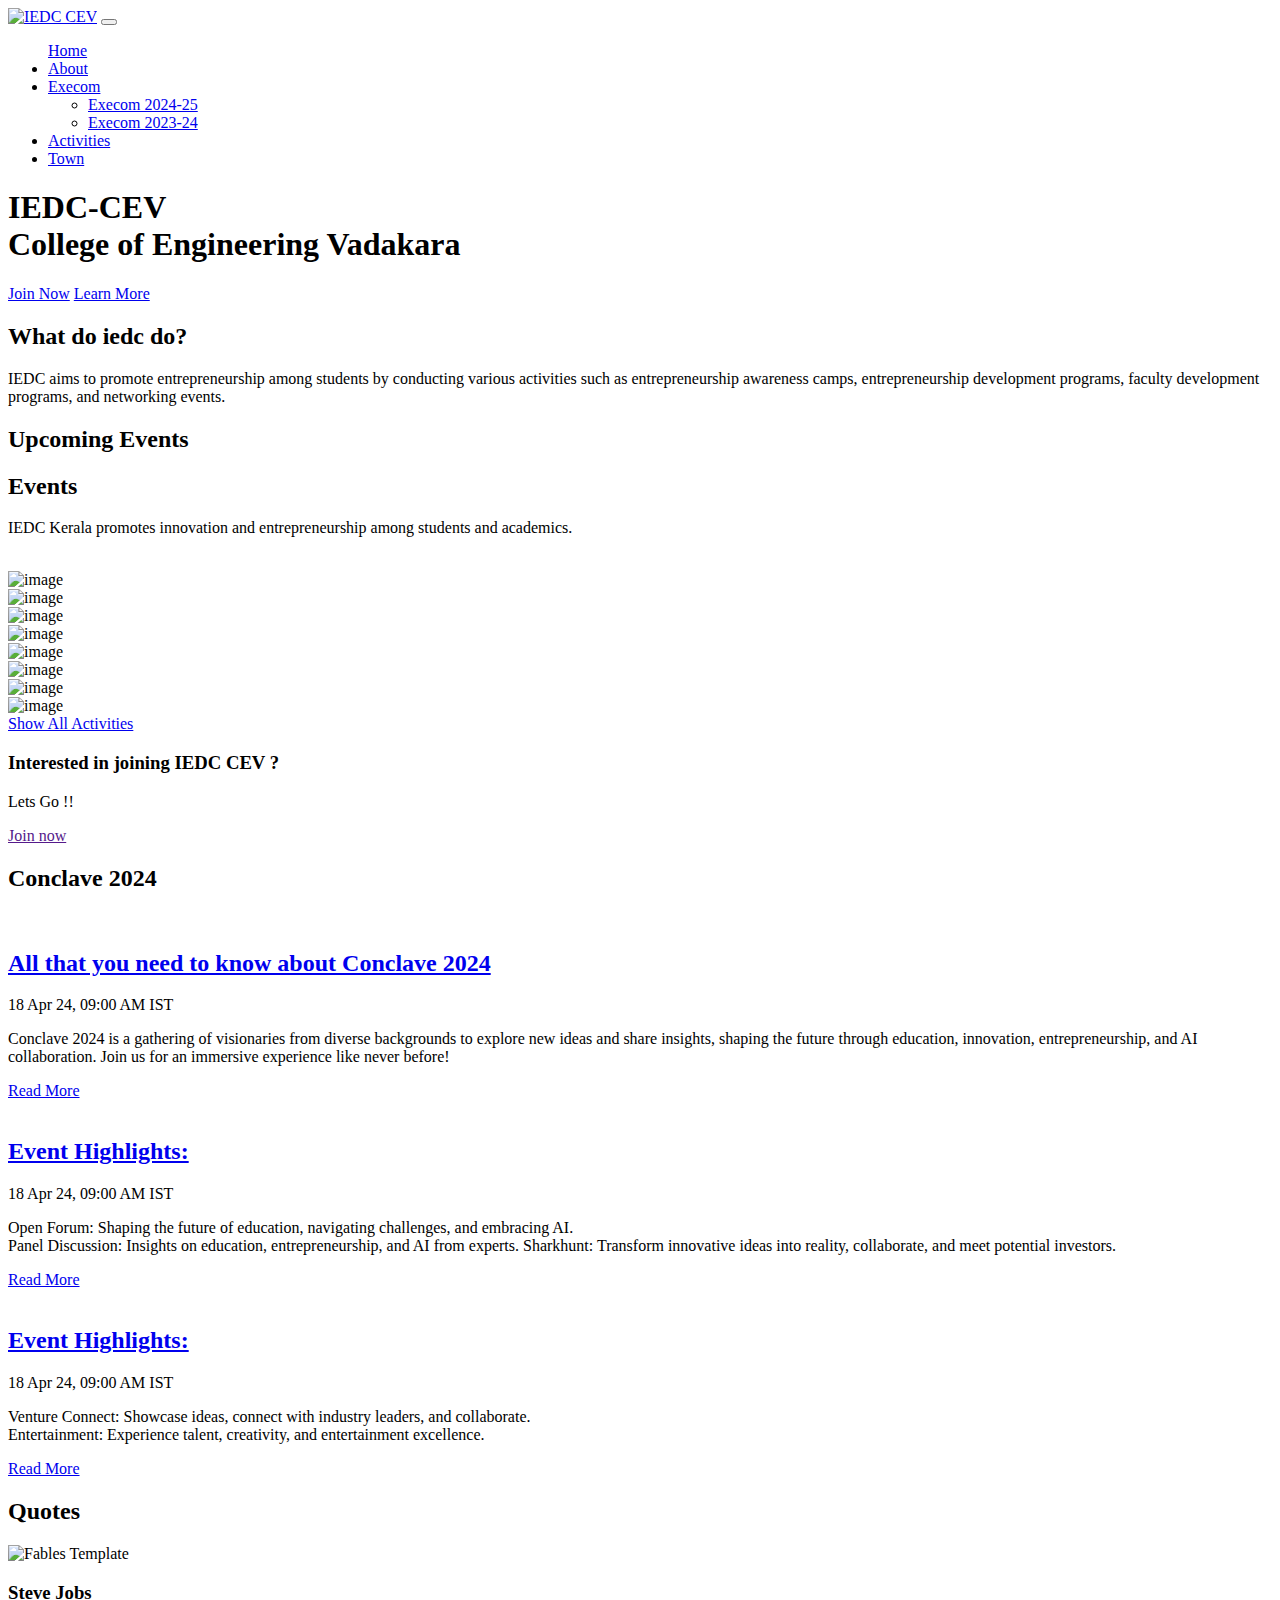
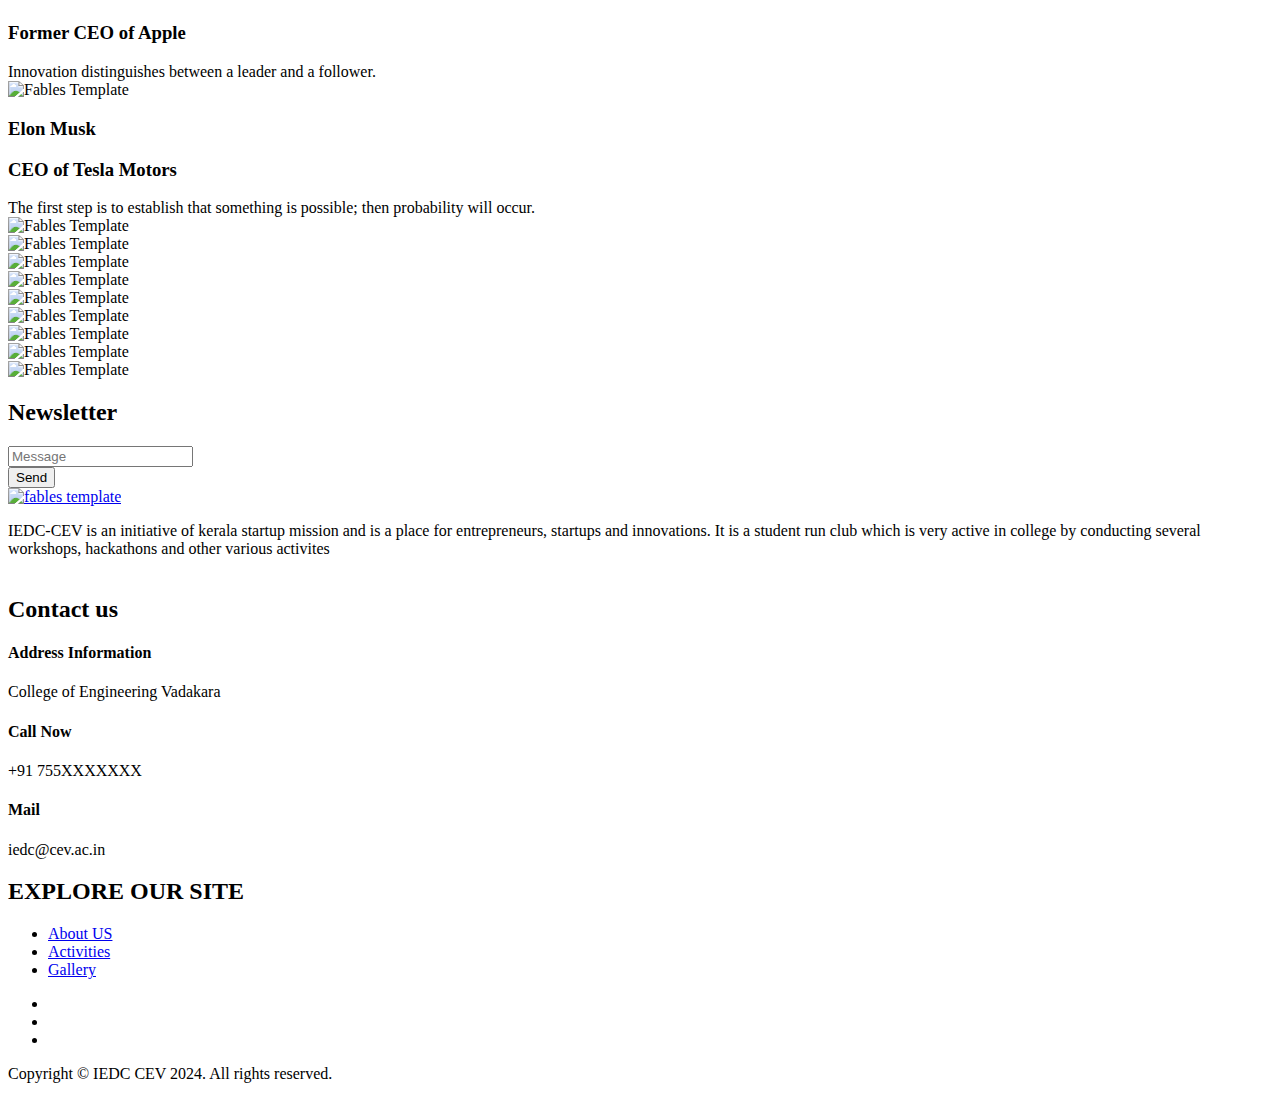
==== index.html @ eac0a8eb "Add files via upload" ====
<!DOCTYPE html>
<html lang="en">
<head>
    <meta charset="utf-8">
    <meta name="viewport" content="width=device-width, initial-scale=1, shrink-to-fit=no">
    <meta name="description" content="iedc cev">
    <meta name="author" content="IEDC CEV">
    <link rel="shortcut icon" href="assets/custom/img/iedc-falcon.png">

    <title>IEDC CEV</title>
      
    <!-- animate.css-->  
    <link href="assets/vendor/animate.css-master/animate.min.css" rel="stylesheet">
    <!-- Load Screen -->
    <link href="assets/vendor/loadscreen/css/spinkit.css" rel="stylesheet">
    <!-- GOOGLE FONT -->
    <link href="https://fonts.googleapis.com/css?family=Open+Sans:300,300i,400,400i,600,600i,700,700i,800,800i" rel="stylesheet">
    <!-- Font Awesome 5 -->
    <link href="assets/vendor/fontawesome/css/fontawesome-all.min.css" rel="stylesheet">
    <!-- Fables Icons -->
    <link href="assets/custom/css/fables-icons.css" rel="stylesheet"> 
    <!-- Bootstrap CSS --> 
    <link href="assets/vendor/bootstrap/css/bootstrap.min.css" rel="stylesheet">
    <link href="assets/vendor/bootstrap/css/bootstrap-4-navbar.css" rel="stylesheet">
    <!-- portfolio filter gallery -->
    <link href="assets/vendor/portfolio-filter-gallery/portfolio-filter-gallery.css" rel="stylesheet">
    <!-- FANCY BOX -->
    <link href="assets/vendor/fancybox-master/jquery.fancybox.min.css" rel="stylesheet"> 
    <!-- RANGE SLIDER -->
    <link href="assets/vendor/range-slider/range-slider.css" rel="stylesheet">
    <!-- OWL CAROUSEL  --> 
    <link href="assets/vendor/owlcarousel/owl.carousel.min.css" rel="stylesheet">
    <link href="assets/vendor/owlcarousel/owl.theme.default.min.css" rel="stylesheet">
    <!-- FABLES CUSTOM CSS FILE -->
    <link href="assets/custom/css/custom.css" rel="stylesheet">
    <!-- FABLES CUSTOM CSS RESPONSIVE FILE -->
    <link href="assets/custom/css/custom-responsive.css" rel="stylesheet">
     
</head>


<body>

<!-- Loading Screen -->
<div id="ju-loading-screen">
  <div class="sk-double-bounce">
    <div class="sk-child sk-double-bounce1"></div>
    <div class="sk-child sk-double-bounce2"></div>
  </div>
</div>
 
 
<!-- /End Top Header -->

<div class="fables-transparent py-3 py-lg-0">
    <div class="container">
           <div class="row">
               <div class="col-12 col-md-10 pr-md-0">                       
                   <nav class="navbar navbar-expand-md btco-hover-menu py-lg-2">

                        <a class="navbar-brand fables-logo-brand pl-0" href="index.html"><img src="assets/custom/img/iedc-logo.png" alt="IEDC CEV" class="fables-logo"></a>
                        <button class="navbar-toggler" type="button" data-toggle="collapse" data-target="#fablesNavDropdown" aria-controls="fablesNavDropdown" aria-expanded="false" aria-label="Toggle navigation">
                            <span class="fables-iconmenu-icon text-white font-16"></span>
                        </button>
                        <div class="collapse navbar-collapse" id="fablesNavDropdown"> 

                            <ul class="navbar-nav mx-auto fables-nav">  
                                    <a class="nav-link" href="index.html" >
                                        Home
                                    </a>
                                
                                <li class="nav-item dropdown">
                                    <a class="nav-link" href="about.html" >
                                        About
                                    </a>
                                </li>
                                <li class="nav-item dropdown">
                                    <a class="nav-link dropdown-toggle" href="#" id="sub-nav4" data-toggle="dropdown" aria-haspopup="true" aria-expanded="false">
                                        Execom
                                    </a>
                                    <ul class="dropdown-menu" aria-labelledby="sub-nav4">
                                        <li><a class="dropdown-item" href="execom24.html">Execom 2024-25 </a></li>
                                        <li><a class="dropdown-item" href="execom25.html">Execom 2023-24</a></li> 
                                    </ul>
                                </li>
                                <li class="nav-item dropdown">
                                    <a class="nav-link" href="activities.html">
                                        Activities
                                    </a>
                                </li> 
                                <li class="nav-item dropdown">
                                    <a class="nav-link" href="town.html">
                                        Town
                                    </a>
                                </li> 
                               
                            </ul> 

                </div>
            </nav>
               </div>
               
           </div>
    </div>
</div>
     
<!-- Start Header -->
<div class="fables-header fables-after-overlay overlay-lighter index-traingle bg-rules" style="background-image: url(assets/custom/images/index-background.jpg);">
    <div class="container">  
        <div class="row">
            <div class="col-md-10 col-lg-7 mr-auto index-carousel">
                  <div class="owl-carousel owl-theme default-carousel nav-0 z-index mt-md-4 mt-xl-5 pt-md-4 pt-xl-5 dots-0 pb-md-5">
                      <div class="pt-0 mt-0 pt-xl-5 mt-xl-5 wow slideInUp" data-wow-duration="2s" data-wow-delay=".4s">
                          <h1 class="fables-main-text-color font-weight-bold mb-1">IEDC-CEV<br>
                             <span class="fables-second-text-color">College of Engineering Vadakara</span>
                          </h1>  
                          <p class="fables-forth-text-colo mb-3 light-font fables-header-slider-details"></p>
                          <a href="#" class="btn fables-second-background-color fables-second-border-color white-color rounded-0 mr-4 px-3 px-md-4 py-2 bg-hover-transparent fables-second-hover-color">Join Now</a>
                          <a href="https://www.instagram.com/iedc_cev" class="btn fables-second-border-color fables-second-text-color rounded-0 px-3 px-md-4 py-2 fables-second-hover-background-color">Learn More</a>  
                      </div> 
                      
                </div>
            </div>
        </div>
    </div>
</div>  
<!-- /End Header -->
     

     
<!-- Start page content -->     
       <div class="container">
           <div class="row">
               <div class="col-12 col-md-10 offset-md-1 col-lg-8 offset-lg-2 text-center"> 
                   <h2 class="fables-second-text-color font-35 font-weight-bold my-3 mt-md-5 mb-md-4">What do iedc do?</h2>
                   <p class="fables-forth-text-color">
                    IEDC aims to promote entrepreneurship among students by conducting various activities such as entrepreneurship awareness camps, entrepreneurship development programs, faculty development programs, and networking events.
                   </p> 
               </div>
           </div>
       </div>
       <div class="fables-price-bg fables-after-overlay py-4 py-lg-5 my-4 my-lg-5 bg-rules overflow-hidden"> 
           <div class="container position-relative z-index">
               <h2 class="white-color font-35 font-weight-bold text-center mb-4 mb-md-5">Upcoming Events</h2> 
           </div>  
       </div>
       
       <div class="container mb-4 mb-md-5"> 
            <div class="row">
               <div class="col-12 col-md-10 offset-md-1 col-lg-8 offset-lg-2">
                   <div class="text-center">
                       <h2 class="fables-main-text-color font-35 font-weight-bold mb-4">Events</h2>
                       <p class="fables-forth-text-color">
                        IEDC Kerala promotes innovation and entrepreneurship among students and academics.
                       </p>
                   </div>
               </div>
           </div> 
                 
               <div class="gallery-filter">
                    <BR>
                    <div class="portfolioContainer row filter-masonry"> 
                          <div class="drawings places col-sm-6 col-md-3 mb-2">
                            <div class="filter-img-block position-relative image-container translate-effect-right">
                                 <img src="assets/custom/img/photos/1.jpg" alt="image" class="w-100">
                             </div>
                          </div>

                          <div class="webDesign food col-sm-6 col-md-3 mb-2">
                            <div class="filter-img-block position-relative image-container translate-effect-right">
                                 <img src="assets/custom/img/photos/2.jpg" alt="image" class="w-100">
                                 
                             </div>
                          </div>
                         <div class="webDesign objects col-sm-6 col-md-3 mb-2">
                             <div class="filter-img-block position-relative image-container translate-effect-right"> 
                                 <img src="assets/custom/img/photos/3.jpg" alt="image" class="w-100"> 
                                 
                             </div>

                          </div>    
                          <div class="appDesign brand col-sm-6 col-md-3 mb-2">
                            <div class="filter-img-block position-relative image-container translate-effect-right">
                                 <img src="assets/custom/img/photos/4.jpg" alt="image" class="w-100">
                                 
                             </div>
                          </div>
                          <div class="webDesign col-sm-6 col-md-3 mb-2">
                            <div class="filter-img-block position-relative image-container translate-effect-right">
                                 <img src="assets/custom/img/photos/5.jpg" alt="image" class="w-100">
                             </div>
                          </div> 
                          <div class="webDesign col-sm-6 col-md-3 mb-2">
                            <div class="filter-img-block position-relative image-container translate-effect-right">
                                 <img src="assets/custom/img/photos/7.jpg" alt="image" class="w-100">
                             </div>
                          </div>
                          <div class="webDesign col-sm-6 col-md-3 mb-2">
                            <div class="filter-img-block position-relative image-container translate-effect-right">
                                 <img src="assets/custom/img/photos/8.jpg" alt="image" class="w-100">
                             </div>
                          </div>
                          <div class="webDesign col-sm-6 col-md-3 mb-2">
                            <div class="filter-img-block position-relative image-container translate-effect-right">
                                 <img src="assets/custom/img/photos/6.jpg" alt="image" class="w-100">   
                             </div>
                          </div> 
                    </div> 
                    <div class="text-center">
                        <a href="activities.html" class="btn fables-main-border-color fables-main-text-color mt-md-4 px-5 py-2 fables-btn-rounded fables-main-hover-background-color white-color-hover">Show All Activities</a>
                    </div>
               </div> 
       </div>
       <div class="fables-testimonial fables-after-overlay py-5 bg-rules">
           <div class="container">
               <div class="row">
                   <div class="col-12 col-md-8">
                       <div class="fables-contact-caption-txt"> 
                           <h3 class="font-25 font-weight-bold white-color mb-3 position-relative z-index">Interested in joining IEDC CEV ?</h3>  
                           <p class="fables-third-text-color position-relative z-index font-weight-light">Lets Go !!</p>
                           
                       </div>
                   </div>
                   <div class="col-12 col-md-4 offset-xl-2 col-xl-2 text-center">
                        <a href="" class="btn fables-second-background-color fables-btn-rounded white-color mt-3 position-relative z-index font-19 px-5 py-2 white-color-hover">Join now</a> 
                   </div>
               </div>
               
           </div>
       </div>
       <div class="container">
           <div class="row overflow-hidden">
              <div class="col-12">
                  <h2 class="font-35 font-weight-bold text-center fables-main-text-color my-4 my-lg-5">Conclave 2024</h2>
              </div>
               <div class="col-12 col-md-4 mb-4 mb-lg-5 wow bounceInLeft" data-wow-delay=".4s" data-wow-duration="1.5s"> 
                      <div class="image-container translate-effect-right">
                          <a href="#"><img src="assets/custom/img/photos/c1.png" alt=""></a>  
                      </div>
                      <h2 class="font-18 semi-font font-18  mt-3"><a href="#" class="fables-main-text-color fables-second-hover-color">All that you need to know about Conclave 2024</a></h2>
                      <p class="fables-fifth-text-color font-13 my-1">18 Apr 24, 09:00 AM IST</p>
                      <p class="fables-forth-text-color font-14">
                        Conclave 2024 is a gathering of visionaries from diverse backgrounds to explore new ideas and share insights, shaping the future through education, innovation, entrepreneurship, and AI collaboration. Join us for an immersive experience like never before!    
                     </p>
                      <a href="https://www.instagram.com/iedc_cev" class="btn fables-main-text-color fables-second-hover-color p-0 underline mt-2">Read More</a> 
                  
              </div>
              <div class="col-12 col-md-4 mb-4 mb-lg-5 wow bounceInLeft" data-wow-delay=".8s" data-wow-duration="1.5s">  
                      <div class="image-container translate-effect-right">
                          <a href="#"><img src="assets/custom/img/photos/c2.png" alt=""></a>  
                      </div>  
                      <h2 class="font-18 semi-font font-18  mt-3"><a href="#" class="fables-main-text-color fables-second-hover-color">Event Highlights:</a></h2>
                      <p class="fables-fifth-text-color font-13 my-1">18 Apr 24, 09:00 AM IST</p>
                      <p class="fables-forth-text-color font-14">
                        Open Forum: Shaping the future of education, navigating challenges, and embracing AI.<br>
                        Panel Discussion: Insights on education, entrepreneurship, and AI from experts.
                        Sharkhunt: Transform innovative ideas into reality, collaborate, and meet potential investors.
                      </p>
                      <a href="https://www.instagram.com/iedc_cev" class="btn fables-main-text-color fables-second-hover-color p-0 underline mt-2">Read More</a> 
                  
              </div>
              <div class="col-12 col-md-4 mb-4 mb-lg-5 wow bounceInLeft" data-wow-delay="1.2s" data-wow-duration="1.5s"> 
                      <div class="image-container translate-effect-right">
                          <a href="#"><img src="assets/custom/img/photos/c3.png" alt=""></a>  
                      </div>
                      <h2 class="font-18 semi-font font-18  mt-3"><a href="#" class="fables-main-text-color fables-second-hover-color">Event Highlights:</a></h2>
                      <p class="fables-fifth-text-color font-13 my-1">18 Apr 24, 09:00 AM IST</p> 
                      <p class="fables-forth-text-color font-14">
                        Venture Connect: Showcase ideas, connect with industry leaders, and collaborate.<br>
                        Entertainment: Experience talent, creativity, and entertainment excellence.    
                      </p>
                      <a href="https://www.instagram.com/iedc_cev" class="btn fables-main-text-color fables-second-hover-color p-0 underline mt-2">Read More</a> 
                  
              </div>
           </div>
     </div>      
 <div class="fables-testimonial fables-after-overlay py-4 py-lg-5 bg-rules">
    <div class="container">
        <h2 class="position-relative z-index white-color font-35 font-weight-bold text-center mb-4">Quotes</h2> 
        <div class="owl-carousel owl-theme" id="fables-testimonial-carousel">
              <div class="row text-center fables-testimonial-carousel-item rounded py-4"> 
                   <div class="col-12 col-md-3">
                      <img src="assets/custom/img/photos/steve.png" alt="Fables Template" class="fables-testimonial-carousel-img">  
                      <h3 class="font-14 semi-font text-white">Steve Jobs</h3>
                      <h3 class="font-14 font-italic text-white mt-2">Former CEO of Apple</h3>
                   </div>
                   <div class="col-12 col-md-9 p-0 p-md-2">
                        <div class="fables-testimonial-detail font-15 font-italic text-white p-4 position-relative"> 
                          Innovation distinguishes between a leader and a follower.
                        </div>
                   </div>
              </div>
              <div class="row text-center fables-testimonial-carousel-item rounded py-4"> 
                   <div class="col-12 col-md-3">
                      <img src="assets/custom/img/photos/musk.png" alt="Fables Template" class="fables-testimonial-carousel-img">  
                      <h3 class="font-14 semi-font text-white">Elon Musk</h3>
                      <h3 class="font-14 font-italic text-white mt-2">CEO of Tesla Motors</h3>
                   </div>
                   <div class="col-12 col-md-9 p-0 p-md-2">
                        <div class="fables-testimonial-detail font-15 font-italic text-white p-4 position-relative"> 
                            The first step is to establish that something is possible; then probability will occur.
                        </div>
                   </div>
              </div>
              

        </div>
    </div>
</div>
     
        <div class="row my-3 my-lg-5">
            
          <div class="owl-carousel owl-theme px-6 my-0" id="fables-partner-carousel">
                  <div> 
                      <img src="assets/custom/images/partner2-1.jpg" alt="Fables Template" class="fables-partner-carousel-img">  
                  </div>
                  <div> 
                      <img src="assets/custom/images/partner2-2.jpg" alt="Fables Template" class="fables-partner-carousel-img">  
                  </div>
                  <div> 
                      <img src="assets/custom/images/partner2-3.jpg" alt="Fables Template" class="fables-partner-carousel-img">  
                  </div>
                  <div> 
                      <img src="assets/custom/images/partner2-4.jpg" alt="Fables Template" class="fables-partner-carousel-img">  
                  </div>
                  <div> 
                      <img src="assets/custom/images/partner2-3.jpg" alt="Fables Template" class="fables-partner-carousel-img">  
                  </div>
                  <div> 
                      <img src="assets/custom/images/partner2-1.jpg" alt="Fables Template" class="fables-partner-carousel-img">  
                  </div>
                  <div> 
                      <img src="assets/custom/images/partner2-2.jpg" alt="Fables Template" class="fables-partner-carousel-img">  
                  </div>
                  <div> 
                      <img src="assets/custom/images/partner2-3.jpg" alt="Fables Template" class="fables-partner-carousel-img">  
                  </div>
                  <div> 
                      <img src="assets/custom/images/partner2-4.jpg" alt="Fables Template" class="fables-partner-carousel-img">  
                  </div>

            </div>
        </div>   
       </div> 
         
      
<!-- /End page content -->
    
<!-- Start Footer 2 Background Image  -->
<div class="fables-footer-image fables-after-overlay white-color py-4 py-lg-5 bg-rules">
    <div class="container">
        <div class="row">
            <div class="col-12 col-md-8 offset-md-2 col-lg-6 offset-lg-3 mt-2 mb-5 text-center">
                <h2 class="font-30 semi-font mb-5">Newsletter</h2>
                <form class="form-inline position-relative"> 
                  <div class="form-group fables-subscribe-formgroup"> 
                    <input type="email" class="form-control fables-subscribe-input fables-btn-rouned" placeholder="Message">
                  </div>
                  <button type="submit" class="btn fables-second-background-color fables-btn-rouned fables-subscribe-btn">Send</button>
                </form>
                
            </div>
            <div class="col-12 col-lg-4 mb-4 mb-lg-0">
                <a href="index.html" class="fables-second-border-color border-bottom pb-3 d-block mb-3 mt-minus-13"><img src="assets/custom/img/iedc-logo.png" alt="fables template"></a>
                <p class="font-15 fables-third-text-color">
                    IEDC-CEV is an initiative of kerala startup mission and is a place for entrepreneurs, startups and innovations. It is a student run club which is very active in college by conducting several workshops, hackathons and other various activites
                    <br><br>
                </p> 
                
            </div>
             
            <div class="col-12 col-sm-6 col-lg-4">
                <h2 class="font-20 semi-font fables-second-border-color border-bottom pb-3">Contact us</h2>
               <div class="my-3">
                    <h4 class="font-16 semi-font"><span class="fables-iconmap-icon fables-second-text-color pr-2 font-20 mt-1 d-inline-block"></span> Address Information</h4>
                    <p class="font-14 fables-fifth-text-color mt-2 ml-4">College of Engineering Vadakara</p>
                </div>
                <div class="my-3">
                    <h4 class="font-16 semi-font"><span class="fables-iconphone fables-second-text-color pr-2 font-20 mt-1 d-inline-block"></span> Call Now </h4>
                    <p class="font-14 fables-fifth-text-color mt-2 ml-4">+91 755XXXXXXX</p>
                </div>
                <div class="my-3">
                    <h4 class="font-16 semi-font"><span class="fables-iconemail fables-second-text-color pr-2 font-20 mt-1 d-inline-block"></span> Mail </h4>
                    <p class="font-14 fables-fifth-text-color mt-2 ml-4">iedc@cev.ac.in</p>
                </div>
            </div>
            <div class="col-12 col-sm-6 col-lg-4">
                <h2 class="font-20 semi-font fables-second-border-color border-bottom pb-3 mb-3">EXPLORE OUR SITE</h2>
                <ul class="nav fables-footer-links">
                    <li><a href="about.html">About US</a></li>
                    <li><a href="activities.html">Activities</a></li>
                    <li><a href="gallery.html">Gallery</a></li>
                </ul>
            </div>
                      
        </div> 
        
        </div>
</div>
<div class="copyright fables-main-background-color mt-0 border-0 white-color">
        <ul class="nav fables-footer-social-links just-center fables-light-footer-links">
            <li><a href="https://www.facebook.com/iedc.cev.17" target="_blank"><i class="fab fa-facebook"></i></a></li>
            <li><a href="https://www.instagram.com/iedc_cev" target="_blank"><i class="fab fa-instagram"></i></a></li>
            <li><a href="https://www.linkedin.com/company/iedc-cev/" target="_blank"><i class="fab fa-linkedin"></i></a></li>
        </ul>
        <p class="mb-0">Copyright © IEDC CEV 2024. All rights reserved.</p> 

</div>
    
<!-- /End Footer 2 Background Image -->




<script src="assets/vendor/jquery/jquery-3.3.1.min.js"></script>
<script src="assets/vendor/loadscreen/js/ju-loading-screen.js"></script>
<script src="assets/vendor/jquery-circle-progress/circle-progress.min.js"></script>
<script src="assets/vendor/popper/popper.min.js"></script>
<script src="assets/vendor/jQuery.countdown-master/jquery.countdown.min.js"></script>
<script src="assets/vendor/timeline/jquery.timelify.js"></script>
<script src="assets/vendor/bootstrap/js/bootstrap.min.js"></script>
<script src="assets/vendor/bootstrap/js/bootstrap-4-navbar.js"></script>
<script src="assets/vendor/WOW-master/dist/wow.min.js"></script>
<script src="assets/vendor/owlcarousel/owl.carousel.min.js"></script> 
<script src="assets/custom/js/jquery-data-to.js"></script>   
<script src="assets/vendor/jquery-circle-progress/circle.js"></script>
<script src="assets/vendor/portfolio-filter-gallery/jquery.isotope.min.js"></script>
<script src="assets/vendor/portfolio-filter-gallery/portfolio-filter-gallery.js"></script>
<script src="assets/vendor/fancybox-master/jquery.fancybox.min.js"></script>
<script src="assets/custom/js/custom.js"></script>

 
</body>
</html>
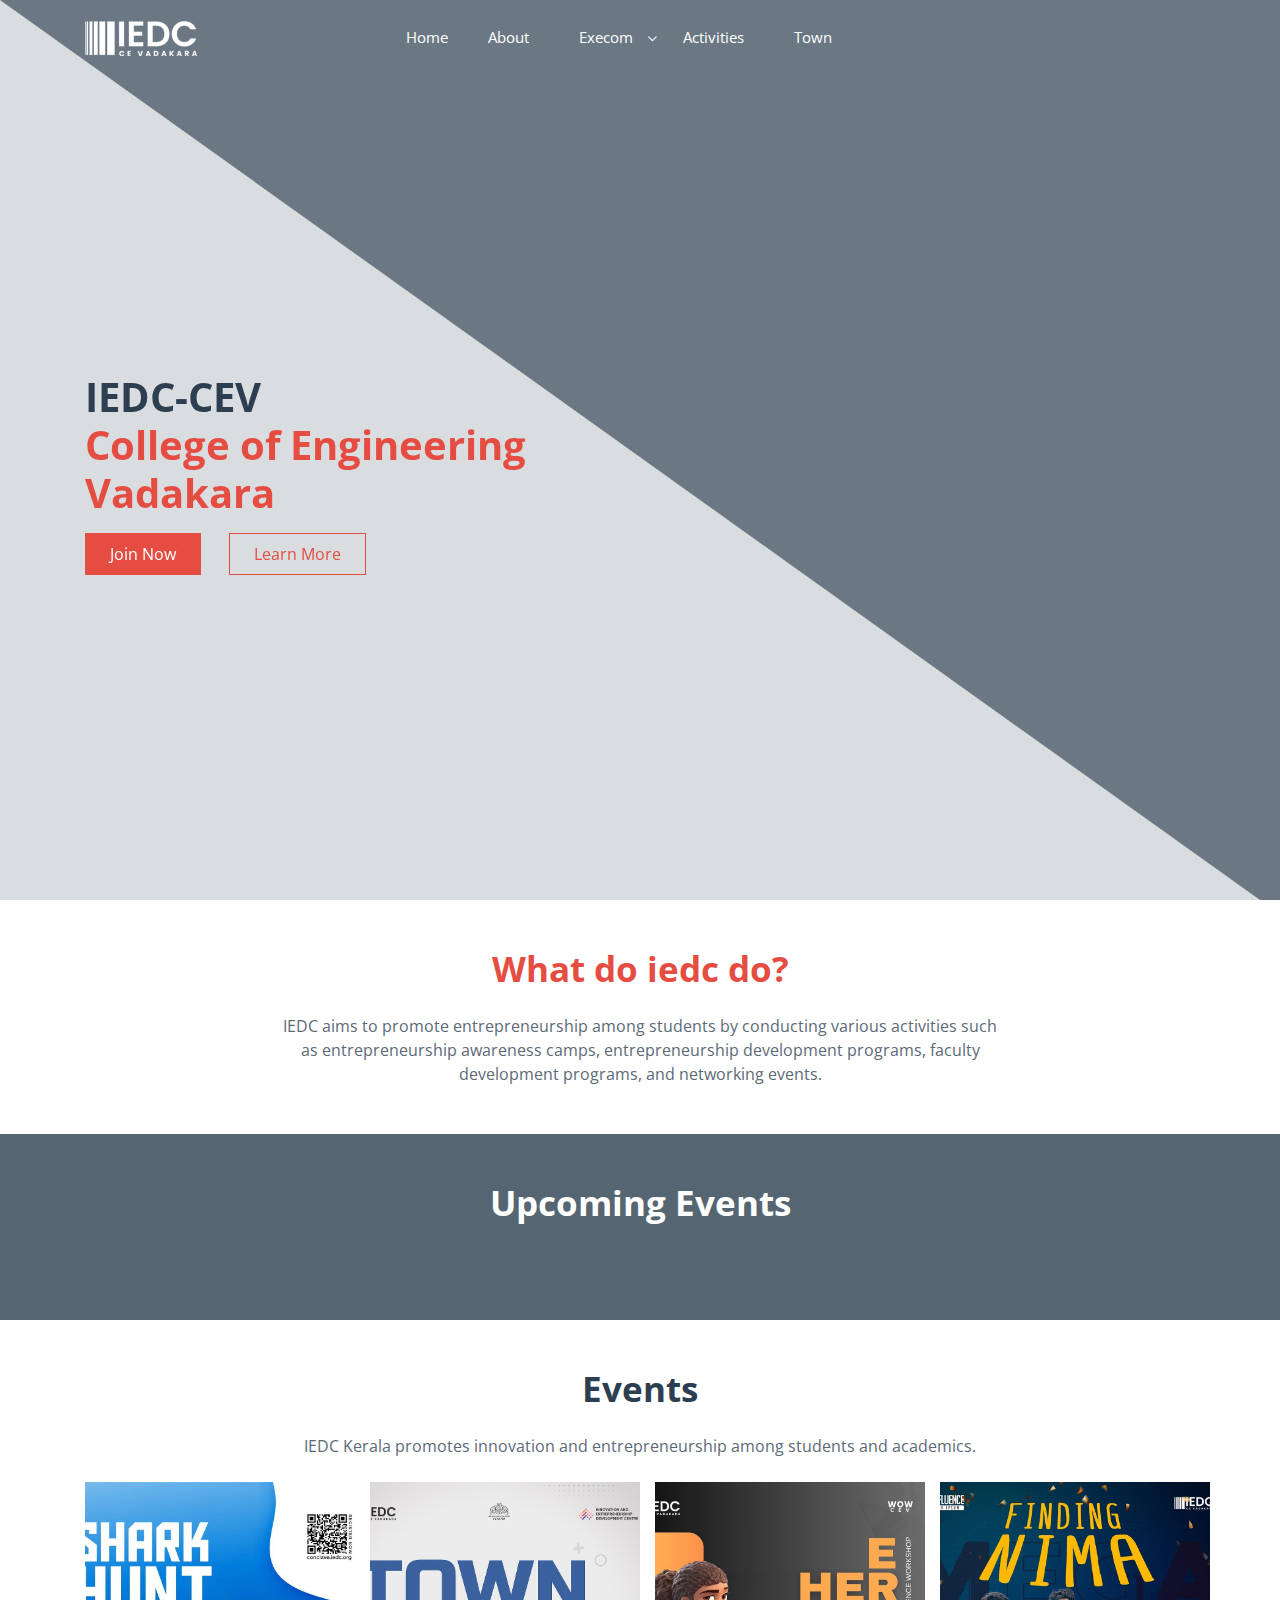
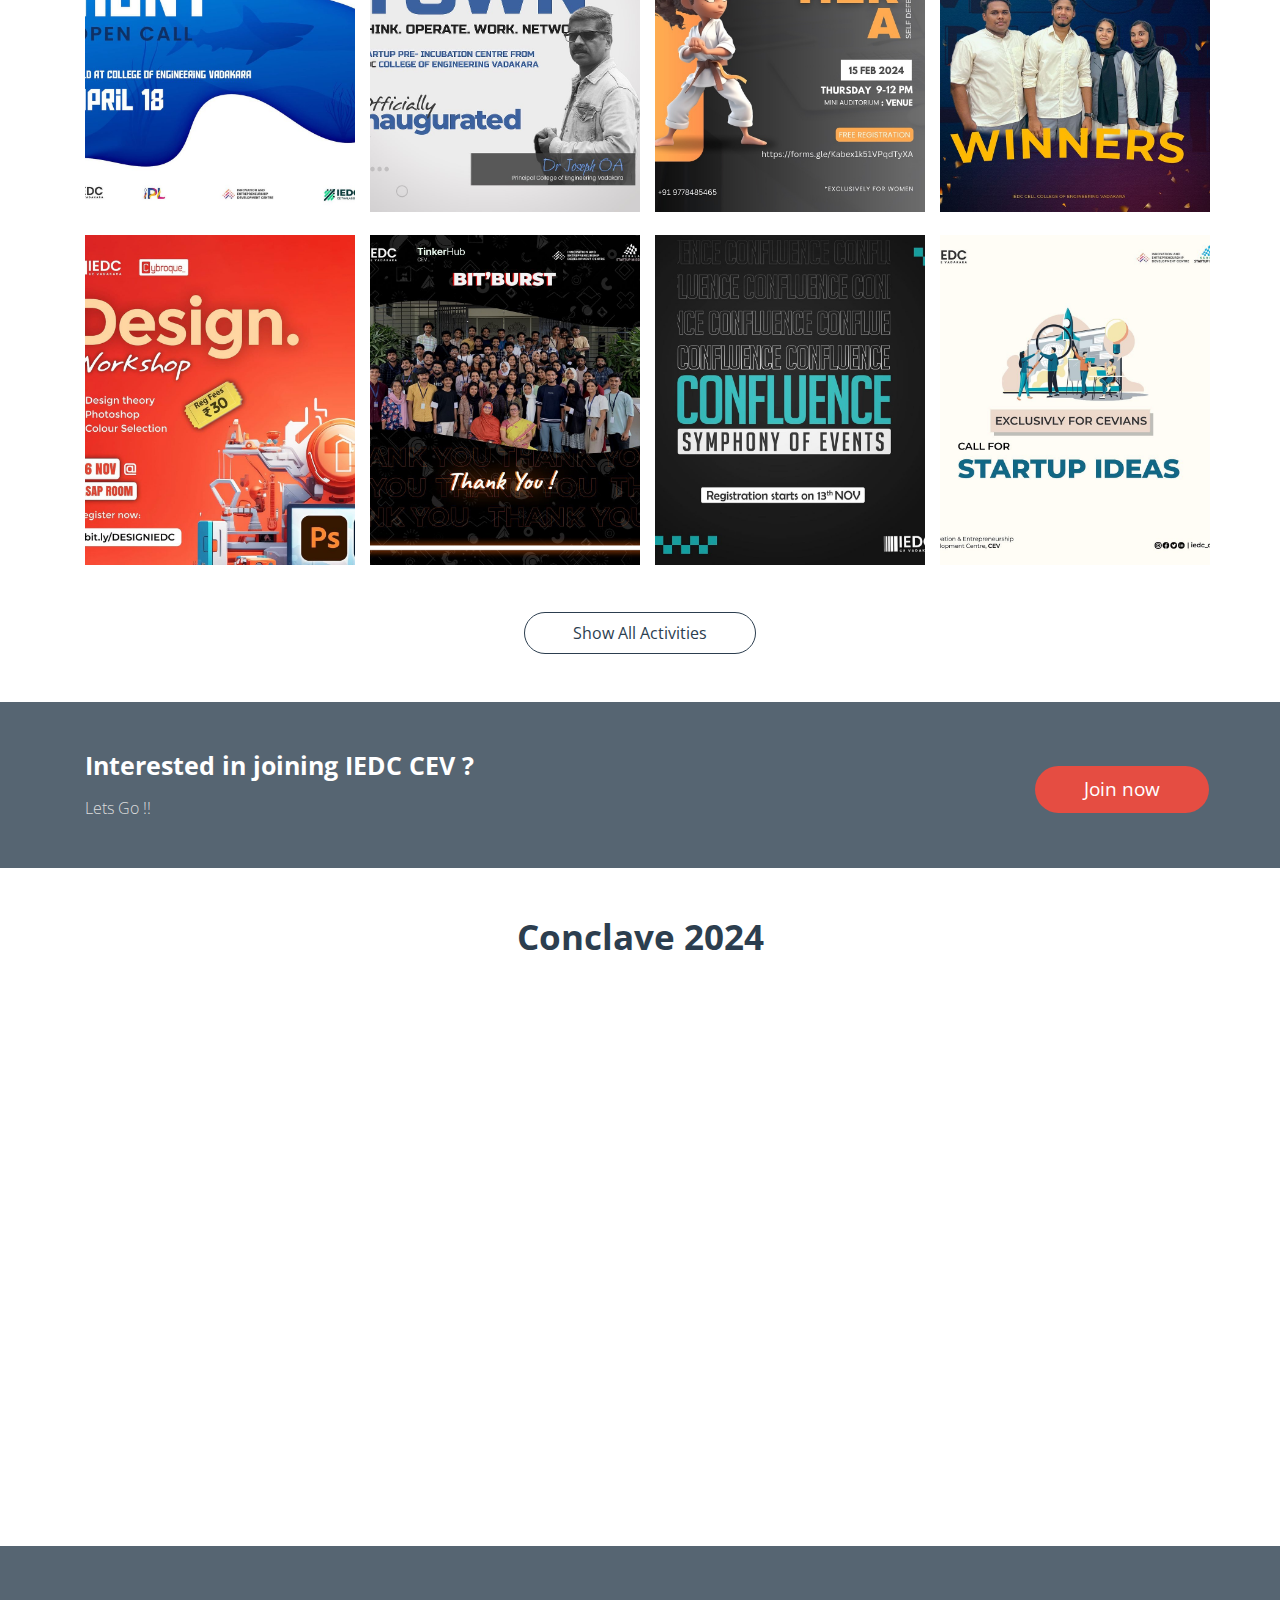
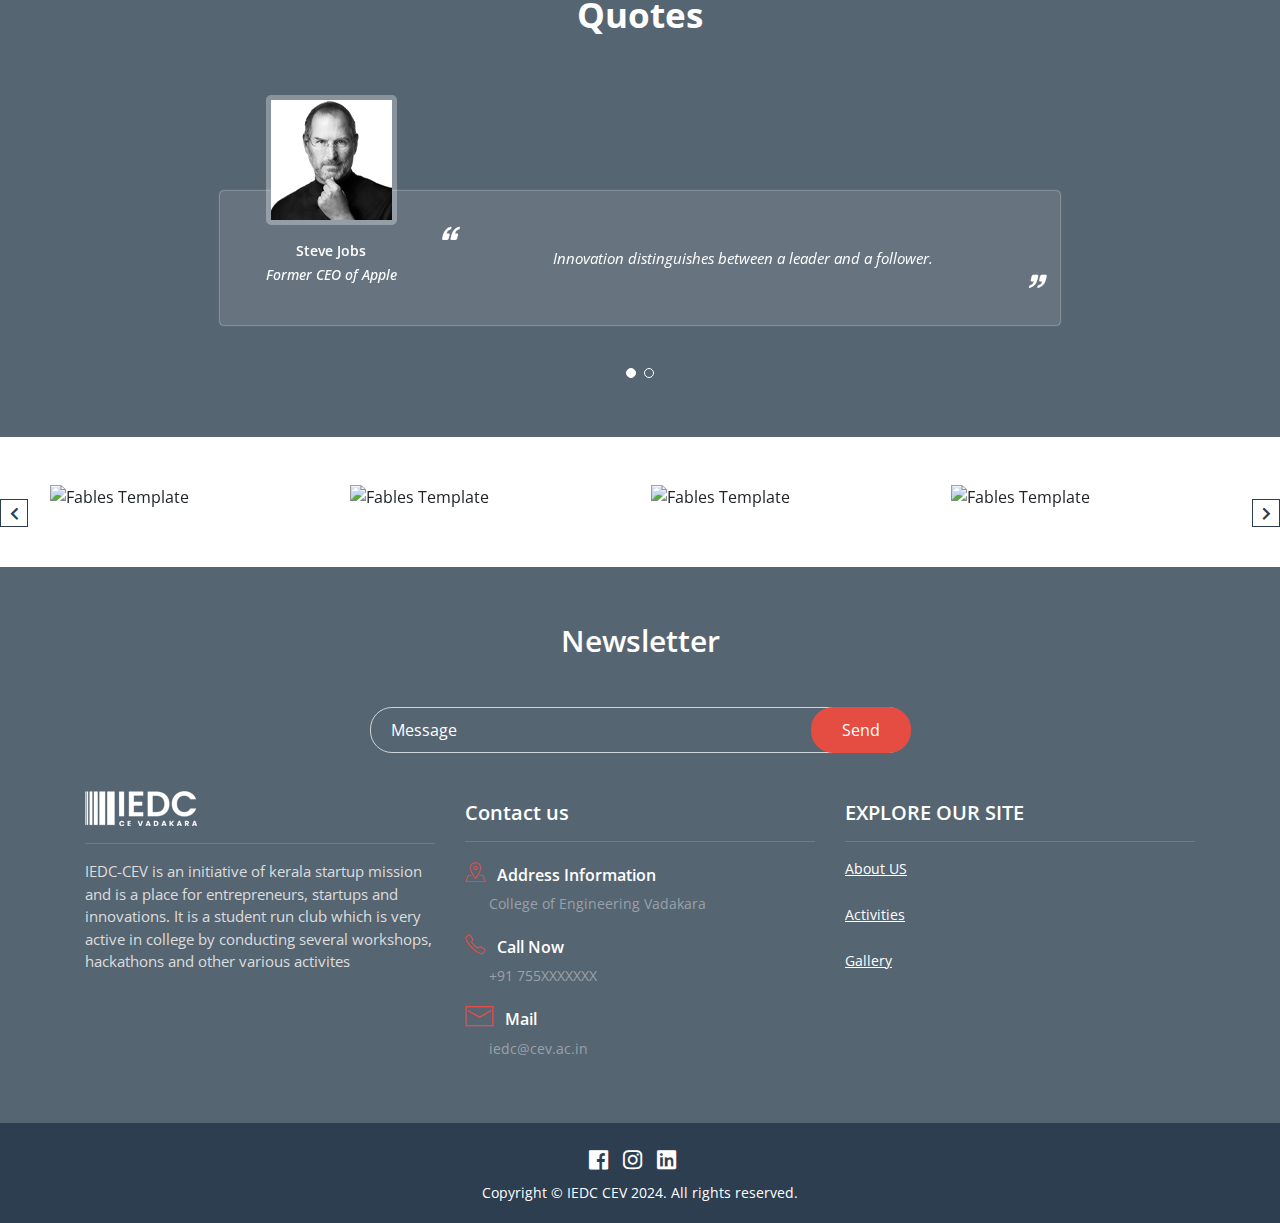
==== commit 84ef55b2: "new execom page" ====
--- a/index.html
+++ b/index.html
@@ -80,7 +80,7 @@
                                     </a>
                                     <ul class="dropdown-menu" aria-labelledby="sub-nav4">
                                         <li><a class="dropdown-item" href="execom24.html">Execom 2024-25 </a></li>
-                                        <li><a class="dropdown-item" href="execom25.html">Execom 2023-24</a></li> 
+                                        <li><a class="dropdown-item" href="execom23.html">Execom 2023-24</a></li> 
                                     </ul>
                                 </li>
                                 <li class="nav-item dropdown">
--- a/assets/vendor/loadscreen/css/spinkit.css
+++ b/assets/vendor/loadscreen/css/spinkit.css
@@ -0,0 +1,787 @@
+#ju-loading-screen{
+        overflow: hidden;
+          position: fixed;
+          padding: 20%;
+          top:0;
+          left: 0;
+          bottom: 0;
+          right:0;
+          background: #fff;
+    z-index: 999;
+          transition: all ease-in-out .3s ;         
+      }
+      .ju-hide--loading-screen-- {
+        visibility: hidden;
+        opacity: 0;
+        transition: visibility 0s, opacity 0.5s linear;
+    }
+/*
+ *  Usage:
+ *
+      <div class="sk-rotating-plane"></div>
+ *
+ */
+.sk-rotating-plane {
+  width: 40px;
+  height: 40px;
+  background-color: #333;
+  margin: 40px auto;
+  -webkit-animation: sk-rotatePlane 1.2s infinite ease-in-out;
+          animation: sk-rotatePlane 1.2s infinite ease-in-out; }
+
+@-webkit-keyframes sk-rotatePlane {
+  0% {
+    -webkit-transform: perspective(120px) rotateX(0deg) rotateY(0deg);
+            transform: perspective(120px) rotateX(0deg) rotateY(0deg); }
+  50% {
+    -webkit-transform: perspective(120px) rotateX(-180.1deg) rotateY(0deg);
+            transform: perspective(120px) rotateX(-180.1deg) rotateY(0deg); }
+  100% {
+    -webkit-transform: perspective(120px) rotateX(-180deg) rotateY(-179.9deg);
+            transform: perspective(120px) rotateX(-180deg) rotateY(-179.9deg); } }
+
+@keyframes sk-rotatePlane {
+  0% {
+    -webkit-transform: perspective(120px) rotateX(0deg) rotateY(0deg);
+            transform: perspective(120px) rotateX(0deg) rotateY(0deg); }
+  50% {
+    -webkit-transform: perspective(120px) rotateX(-180.1deg) rotateY(0deg);
+            transform: perspective(120px) rotateX(-180.1deg) rotateY(0deg); }
+  100% {
+    -webkit-transform: perspective(120px) rotateX(-180deg) rotateY(-179.9deg);
+            transform: perspective(120px) rotateX(-180deg) rotateY(-179.9deg); } }
+
+/*
+ *  Usage:
+ *
+      <div class="sk-double-bounce">
+        <div class="sk-child sk-double-bounce1"></div>
+        <div class="sk-child sk-double-bounce2"></div>
+      </div>
+ *
+ */
+.sk-double-bounce {
+  width: 40px;
+  height: 40px;
+  position: relative;
+  margin: 40px auto; }
+  .sk-double-bounce .sk-child {
+    width: 100%;
+    height: 100%;
+    border-radius: 50%;
+    background-color: #E54D42;
+    opacity: 0.6;
+    position: absolute;
+    top: 0;
+    left: 0;
+    -webkit-animation: sk-doubleBounce 2s infinite ease-in-out;
+            animation: sk-doubleBounce 2s infinite ease-in-out; }
+  .sk-double-bounce .sk-double-bounce2 {
+    -webkit-animation-delay: -1.0s;
+            animation-delay: -1.0s; }
+
+@-webkit-keyframes sk-doubleBounce {
+  0%, 100% {
+    -webkit-transform: scale(0);
+            transform: scale(0); }
+  50% {
+    -webkit-transform: scale(1);
+            transform: scale(1); } }
+
+@keyframes sk-doubleBounce {
+  0%, 100% {
+    -webkit-transform: scale(0);
+            transform: scale(0); }
+  50% {
+    -webkit-transform: scale(1);
+            transform: scale(1); } }
+
+/*
+ *  Usage:
+ *
+      <div class="sk-wave">
+        <div class="sk-rect sk-rect1"></div>
+        <div class="sk-rect sk-rect2"></div>
+        <div class="sk-rect sk-rect3"></div>
+        <div class="sk-rect sk-rect4"></div>
+        <div class="sk-rect sk-rect5"></div>
+      </div>
+ *
+ */
+.sk-wave {
+  margin: 40px auto;
+  width: 50px;
+  height: 40px;
+  text-align: center;
+  font-size: 10px; }
+  .sk-wave .sk-rect {
+    background-color: #333;
+    height: 100%;
+    width: 6px;
+    display: inline-block;
+    -webkit-animation: sk-waveStretchDelay 1.2s infinite ease-in-out;
+            animation: sk-waveStretchDelay 1.2s infinite ease-in-out; }
+  .sk-wave .sk-rect1 {
+    -webkit-animation-delay: -1.2s;
+            animation-delay: -1.2s; }
+  .sk-wave .sk-rect2 {
+    -webkit-animation-delay: -1.1s;
+            animation-delay: -1.1s; }
+  .sk-wave .sk-rect3 {
+    -webkit-animation-delay: -1s;
+            animation-delay: -1s; }
+  .sk-wave .sk-rect4 {
+    -webkit-animation-delay: -0.9s;
+            animation-delay: -0.9s; }
+  .sk-wave .sk-rect5 {
+    -webkit-animation-delay: -0.8s;
+            animation-delay: -0.8s; }
+
+@-webkit-keyframes sk-waveStretchDelay {
+  0%, 40%, 100% {
+    -webkit-transform: scaleY(0.4);
+            transform: scaleY(0.4); }
+  20% {
+    -webkit-transform: scaleY(1);
+            transform: scaleY(1); } }
+
+@keyframes sk-waveStretchDelay {
+  0%, 40%, 100% {
+    -webkit-transform: scaleY(0.4);
+            transform: scaleY(0.4); }
+  20% {
+    -webkit-transform: scaleY(1);
+            transform: scaleY(1); } }
+
+/*
+ *  Usage:
+ *
+      <div class="sk-wandering-cubes">
+        <div class="sk-cube sk-cube1"></div>
+        <div class="sk-cube sk-cube2"></div>
+      </div>
+ *
+ */
+.sk-wandering-cubes {
+  margin: 40px auto;
+  width: 40px;
+  height: 40px;
+  position: relative; }
+  .sk-wandering-cubes .sk-cube {
+    background-color: #333;
+    width: 10px;
+    height: 10px;
+    position: absolute;
+    top: 0;
+    left: 0;
+    -webkit-animation: sk-wanderingCube 1.8s ease-in-out -1.8s infinite both;
+            animation: sk-wanderingCube 1.8s ease-in-out -1.8s infinite both; }
+  .sk-wandering-cubes .sk-cube2 {
+    -webkit-animation-delay: -0.9s;
+            animation-delay: -0.9s; }
+
+@-webkit-keyframes sk-wanderingCube {
+  0% {
+    -webkit-transform: rotate(0deg);
+            transform: rotate(0deg); }
+  25% {
+    -webkit-transform: translateX(30px) rotate(-90deg) scale(0.5);
+            transform: translateX(30px) rotate(-90deg) scale(0.5); }
+  50% {
+    /* Hack to make FF rotate in the right direction */
+    -webkit-transform: translateX(30px) translateY(30px) rotate(-179deg);
+            transform: translateX(30px) translateY(30px) rotate(-179deg); }
+  50.1% {
+    -webkit-transform: translateX(30px) translateY(30px) rotate(-180deg);
+            transform: translateX(30px) translateY(30px) rotate(-180deg); }
+  75% {
+    -webkit-transform: translateX(0) translateY(30px) rotate(-270deg) scale(0.5);
+            transform: translateX(0) translateY(30px) rotate(-270deg) scale(0.5); }
+  100% {
+    -webkit-transform: rotate(-360deg);
+            transform: rotate(-360deg); } }
+
+@keyframes sk-wanderingCube {
+  0% {
+    -webkit-transform: rotate(0deg);
+            transform: rotate(0deg); }
+  25% {
+    -webkit-transform: translateX(30px) rotate(-90deg) scale(0.5);
+            transform: translateX(30px) rotate(-90deg) scale(0.5); }
+  50% {
+    /* Hack to make FF rotate in the right direction */
+    -webkit-transform: translateX(30px) translateY(30px) rotate(-179deg);
+            transform: translateX(30px) translateY(30px) rotate(-179deg); }
+  50.1% {
+    -webkit-transform: translateX(30px) translateY(30px) rotate(-180deg);
+            transform: translateX(30px) translateY(30px) rotate(-180deg); }
+  75% {
+    -webkit-transform: translateX(0) translateY(30px) rotate(-270deg) scale(0.5);
+            transform: translateX(0) translateY(30px) rotate(-270deg) scale(0.5); }
+  100% {
+    -webkit-transform: rotate(-360deg);
+            transform: rotate(-360deg); } }
+
+/*
+ *  Usage:
+ *
+      <div class="sk-spinner sk-spinner-pulse"></div>
+ *
+ */
+.sk-spinner-pulse {
+  width: 40px;
+  height: 40px;
+  margin: 40px auto;
+  background-color: #333;
+  border-radius: 100%;
+  -webkit-animation: sk-pulseScaleOut 1s infinite ease-in-out;
+          animation: sk-pulseScaleOut 1s infinite ease-in-out; }
+
+@-webkit-keyframes sk-pulseScaleOut {
+  0% {
+    -webkit-transform: scale(0);
+            transform: scale(0); }
+  100% {
+    -webkit-transform: scale(1);
+            transform: scale(1);
+    opacity: 0; } }
+
+@keyframes sk-pulseScaleOut {
+  0% {
+    -webkit-transform: scale(0);
+            transform: scale(0); }
+  100% {
+    -webkit-transform: scale(1);
+            transform: scale(1);
+    opacity: 0; } }
+
+/*
+ *  Usage:
+ *
+      <div class="sk-chasing-dots">
+        <div class="sk-child sk-dot1"></div>
+        <div class="sk-child sk-dot2"></div>
+      </div>
+ *
+ */
+.sk-chasing-dots {
+  margin: 40px auto;
+  width: 40px;
+  height: 40px;
+  position: relative;
+  text-align: center;
+  -webkit-animation: sk-chasingDotsRotate 2s infinite linear;
+          animation: sk-chasingDotsRotate 2s infinite linear; }
+  .sk-chasing-dots .sk-child {
+    width: 60%;
+    height: 60%;
+    display: inline-block;
+    position: absolute;
+    top: 0;
+    background-color: #333;
+    border-radius: 100%;
+    -webkit-animation: sk-chasingDotsBounce 2s infinite ease-in-out;
+            animation: sk-chasingDotsBounce 2s infinite ease-in-out; }
+  .sk-chasing-dots .sk-dot2 {
+    top: auto;
+    bottom: 0;
+    -webkit-animation-delay: -1s;
+            animation-delay: -1s; }
+
+@-webkit-keyframes sk-chasingDotsRotate {
+  100% {
+    -webkit-transform: rotate(360deg);
+            transform: rotate(360deg); } }
+
+@keyframes sk-chasingDotsRotate {
+  100% {
+    -webkit-transform: rotate(360deg);
+            transform: rotate(360deg); } }
+
+@-webkit-keyframes sk-chasingDotsBounce {
+  0%, 100% {
+    -webkit-transform: scale(0);
+            transform: scale(0); }
+  50% {
+    -webkit-transform: scale(1);
+            transform: scale(1); } }
+
+@keyframes sk-chasingDotsBounce {
+  0%, 100% {
+    -webkit-transform: scale(0);
+            transform: scale(0); }
+  50% {
+    -webkit-transform: scale(1);
+            transform: scale(1); } }
+
+/*
+ *  Usage:
+ *
+      <div class="sk-three-bounce">
+        <div class="sk-child sk-bounce1"></div>
+        <div class="sk-child sk-bounce2"></div>
+        <div class="sk-child sk-bounce3"></div>
+      </div>
+ *
+ */
+.sk-three-bounce {
+  margin: 40px auto;
+  width: 80px;
+  text-align: center; }
+  .sk-three-bounce .sk-child {
+    width: 20px;
+    height: 20px;
+    background-color: #333;
+    border-radius: 100%;
+    display: inline-block;
+    -webkit-animation: sk-three-bounce 1.4s ease-in-out 0s infinite both;
+            animation: sk-three-bounce 1.4s ease-in-out 0s infinite both; }
+  .sk-three-bounce .sk-bounce1 {
+    -webkit-animation-delay: -0.32s;
+            animation-delay: -0.32s; }
+  .sk-three-bounce .sk-bounce2 {
+    -webkit-animation-delay: -0.16s;
+            animation-delay: -0.16s; }
+
+@-webkit-keyframes sk-three-bounce {
+  0%, 80%, 100% {
+    -webkit-transform: scale(0);
+            transform: scale(0); }
+  40% {
+    -webkit-transform: scale(1);
+            transform: scale(1); } }
+
+@keyframes sk-three-bounce {
+  0%, 80%, 100% {
+    -webkit-transform: scale(0);
+            transform: scale(0); }
+  40% {
+    -webkit-transform: scale(1);
+            transform: scale(1); } }
+
+/*
+ *  Usage:
+ *
+      <div class="sk-circle">
+        <div class="sk-circle1 sk-child"></div>
+        <div class="sk-circle2 sk-child"></div>
+        <div class="sk-circle3 sk-child"></div>
+        <div class="sk-circle4 sk-child"></div>
+        <div class="sk-circle5 sk-child"></div>
+        <div class="sk-circle6 sk-child"></div>
+        <div class="sk-circle7 sk-child"></div>
+        <div class="sk-circle8 sk-child"></div>
+        <div class="sk-circle9 sk-child"></div>
+        <div class="sk-circle10 sk-child"></div>
+        <div class="sk-circle11 sk-child"></div>
+        <div class="sk-circle12 sk-child"></div>
+      </div>
+ *
+ */
+.sk-circle {
+  margin: 40px auto;
+  width: 40px;
+  height: 40px;
+  position: relative; }
+  .sk-circle .sk-child {
+    width: 100%;
+    height: 100%;
+    position: absolute;
+    left: 0;
+    top: 0; }
+  .sk-circle .sk-child:before {
+    content: '';
+    display: block;
+    margin: 0 auto;
+    width: 15%;
+    height: 15%;
+    background-color: #333;
+    border-radius: 100%;
+    -webkit-animation: sk-circleBounceDelay 1.2s infinite ease-in-out both;
+            animation: sk-circleBounceDelay 1.2s infinite ease-in-out both; }
+  .sk-circle .sk-circle2 {
+    -webkit-transform: rotate(30deg);
+        -ms-transform: rotate(30deg);
+            transform: rotate(30deg); }
+  .sk-circle .sk-circle3 {
+    -webkit-transform: rotate(60deg);
+        -ms-transform: rotate(60deg);
+            transform: rotate(60deg); }
+  .sk-circle .sk-circle4 {
+    -webkit-transform: rotate(90deg);
+        -ms-transform: rotate(90deg);
+            transform: rotate(90deg); }
+  .sk-circle .sk-circle5 {
+    -webkit-transform: rotate(120deg);
+        -ms-transform: rotate(120deg);
+            transform: rotate(120deg); }
+  .sk-circle .sk-circle6 {
+    -webkit-transform: rotate(150deg);
+        -ms-transform: rotate(150deg);
+            transform: rotate(150deg); }
+  .sk-circle .sk-circle7 {
+    -webkit-transform: rotate(180deg);
+        -ms-transform: rotate(180deg);
+            transform: rotate(180deg); }
+  .sk-circle .sk-circle8 {
+    -webkit-transform: rotate(210deg);
+        -ms-transform: rotate(210deg);
+            transform: rotate(210deg); }
+  .sk-circle .sk-circle9 {
+    -webkit-transform: rotate(240deg);
+        -ms-transform: rotate(240deg);
+            transform: rotate(240deg); }
+  .sk-circle .sk-circle10 {
+    -webkit-transform: rotate(270deg);
+        -ms-transform: rotate(270deg);
+            transform: rotate(270deg); }
+  .sk-circle .sk-circle11 {
+    -webkit-transform: rotate(300deg);
+        -ms-transform: rotate(300deg);
+            transform: rotate(300deg); }
+  .sk-circle .sk-circle12 {
+    -webkit-transform: rotate(330deg);
+        -ms-transform: rotate(330deg);
+            transform: rotate(330deg); }
+  .sk-circle .sk-circle2:before {
+    -webkit-animation-delay: -1.1s;
+            animation-delay: -1.1s; }
+  .sk-circle .sk-circle3:before {
+    -webkit-animation-delay: -1s;
+            animation-delay: -1s; }
+  .sk-circle .sk-circle4:before {
+    -webkit-animation-delay: -0.9s;
+            animation-delay: -0.9s; }
+  .sk-circle .sk-circle5:before {
+    -webkit-animation-delay: -0.8s;
+            animation-delay: -0.8s; }
+  .sk-circle .sk-circle6:before {
+    -webkit-animation-delay: -0.7s;
+            animation-delay: -0.7s; }
+  .sk-circle .sk-circle7:before {
+    -webkit-animation-delay: -0.6s;
+            animation-delay: -0.6s; }
+  .sk-circle .sk-circle8:before {
+    -webkit-animation-delay: -0.5s;
+            animation-delay: -0.5s; }
+  .sk-circle .sk-circle9:before {
+    -webkit-animation-delay: -0.4s;
+            animation-delay: -0.4s; }
+  .sk-circle .sk-circle10:before {
+    -webkit-animation-delay: -0.3s;
+            animation-delay: -0.3s; }
+  .sk-circle .sk-circle11:before {
+    -webkit-animation-delay: -0.2s;
+            animation-delay: -0.2s; }
+  .sk-circle .sk-circle12:before {
+    -webkit-animation-delay: -0.1s;
+            animation-delay: -0.1s; }
+
+@-webkit-keyframes sk-circleBounceDelay {
+  0%, 80%, 100% {
+    -webkit-transform: scale(0);
+            transform: scale(0); }
+  40% {
+    -webkit-transform: scale(1);
+            transform: scale(1); } }
+
+@keyframes sk-circleBounceDelay {
+  0%, 80%, 100% {
+    -webkit-transform: scale(0);
+            transform: scale(0); }
+  40% {
+    -webkit-transform: scale(1);
+            transform: scale(1); } }
+
+/*
+ *  Usage:
+ *
+      <div class="sk-cube-grid">
+        <div class="sk-cube sk-cube1"></div>
+        <div class="sk-cube sk-cube2"></div>
+        <div class="sk-cube sk-cube3"></div>
+        <div class="sk-cube sk-cube4"></div>
+        <div class="sk-cube sk-cube5"></div>
+        <div class="sk-cube sk-cube6"></div>
+        <div class="sk-cube sk-cube7"></div>
+        <div class="sk-cube sk-cube8"></div>
+        <div class="sk-cube sk-cube9"></div>
+      </div>
+ *
+ */
+.sk-cube-grid {
+  width: 40px;
+  height: 40px;
+  margin: 40px auto;
+  /*
+   * Spinner positions
+   * 1 2 3
+   * 4 5 6
+   * 7 8 9
+   */ }
+  .sk-cube-grid .sk-cube {
+    width: 33.33%;
+    height: 33.33%;
+    background-color: #333;
+    float: left;
+    -webkit-animation: sk-cubeGridScaleDelay 1.3s infinite ease-in-out;
+            animation: sk-cubeGridScaleDelay 1.3s infinite ease-in-out; }
+  .sk-cube-grid .sk-cube1 {
+    -webkit-animation-delay: 0.2s;
+            animation-delay: 0.2s; }
+  .sk-cube-grid .sk-cube2 {
+    -webkit-animation-delay: 0.3s;
+            animation-delay: 0.3s; }
+  .sk-cube-grid .sk-cube3 {
+    -webkit-animation-delay: 0.4s;
+            animation-delay: 0.4s; }
+  .sk-cube-grid .sk-cube4 {
+    -webkit-animation-delay: 0.1s;
+            animation-delay: 0.1s; }
+  .sk-cube-grid .sk-cube5 {
+    -webkit-animation-delay: 0.2s;
+            animation-delay: 0.2s; }
+  .sk-cube-grid .sk-cube6 {
+    -webkit-animation-delay: 0.3s;
+            animation-delay: 0.3s; }
+  .sk-cube-grid .sk-cube7 {
+    -webkit-animation-delay: 0.0s;
+            animation-delay: 0.0s; }
+  .sk-cube-grid .sk-cube8 {
+    -webkit-animation-delay: 0.1s;
+            animation-delay: 0.1s; }
+  .sk-cube-grid .sk-cube9 {
+    -webkit-animation-delay: 0.2s;
+            animation-delay: 0.2s; }
+
+@-webkit-keyframes sk-cubeGridScaleDelay {
+  0%, 70%, 100% {
+    -webkit-transform: scale3D(1, 1, 1);
+            transform: scale3D(1, 1, 1); }
+  35% {
+    -webkit-transform: scale3D(0, 0, 1);
+            transform: scale3D(0, 0, 1); } }
+
+@keyframes sk-cubeGridScaleDelay {
+  0%, 70%, 100% {
+    -webkit-transform: scale3D(1, 1, 1);
+            transform: scale3D(1, 1, 1); }
+  35% {
+    -webkit-transform: scale3D(0, 0, 1);
+            transform: scale3D(0, 0, 1); } }
+
+/*
+ *  Usage:
+ *
+      <div class="sk-fading-circle">
+        <div class="sk-circle1 sk-circle"></div>
+        <div class="sk-circle2 sk-circle"></div>
+        <div class="sk-circle3 sk-circle"></div>
+        <div class="sk-circle4 sk-circle"></div>
+        <div class="sk-circle5 sk-circle"></div>
+        <div class="sk-circle6 sk-circle"></div>
+        <div class="sk-circle7 sk-circle"></div>
+        <div class="sk-circle8 sk-circle"></div>
+        <div class="sk-circle9 sk-circle"></div>
+        <div class="sk-circle10 sk-circle"></div>
+        <div class="sk-circle11 sk-circle"></div>
+        <div class="sk-circle12 sk-circle"></div>
+      </div>
+ *
+ */
+.sk-fading-circle {
+  margin: 40px auto;
+  width: 40px;
+  height: 40px;
+  position: relative; }
+  .sk-fading-circle .sk-circle {
+    width: 100%;
+    height: 100%;
+    position: absolute;
+    left: 0;
+    top: 0; }
+  .sk-fading-circle .sk-circle:before {
+    content: '';
+    display: block;
+    margin: 0 auto;
+    width: 15%;
+    height: 15%;
+    background-color: #333;
+    border-radius: 100%;
+    -webkit-animation: sk-circleFadeDelay 1.2s infinite ease-in-out both;
+            animation: sk-circleFadeDelay 1.2s infinite ease-in-out both; }
+  .sk-fading-circle .sk-circle2 {
+    -webkit-transform: rotate(30deg);
+        -ms-transform: rotate(30deg);
+            transform: rotate(30deg); }
+  .sk-fading-circle .sk-circle3 {
+    -webkit-transform: rotate(60deg);
+        -ms-transform: rotate(60deg);
+            transform: rotate(60deg); }
+  .sk-fading-circle .sk-circle4 {
+    -webkit-transform: rotate(90deg);
+        -ms-transform: rotate(90deg);
+            transform: rotate(90deg); }
+  .sk-fading-circle .sk-circle5 {
+    -webkit-transform: rotate(120deg);
+        -ms-transform: rotate(120deg);
+            transform: rotate(120deg); }
+  .sk-fading-circle .sk-circle6 {
+    -webkit-transform: rotate(150deg);
+        -ms-transform: rotate(150deg);
+            transform: rotate(150deg); }
+  .sk-fading-circle .sk-circle7 {
+    -webkit-transform: rotate(180deg);
+        -ms-transform: rotate(180deg);
+            transform: rotate(180deg); }
+  .sk-fading-circle .sk-circle8 {
+    -webkit-transform: rotate(210deg);
+        -ms-transform: rotate(210deg);
+            transform: rotate(210deg); }
+  .sk-fading-circle .sk-circle9 {
+    -webkit-transform: rotate(240deg);
+        -ms-transform: rotate(240deg);
+            transform: rotate(240deg); }
+  .sk-fading-circle .sk-circle10 {
+    -webkit-transform: rotate(270deg);
+        -ms-transform: rotate(270deg);
+            transform: rotate(270deg); }
+  .sk-fading-circle .sk-circle11 {
+    -webkit-transform: rotate(300deg);
+        -ms-transform: rotate(300deg);
+            transform: rotate(300deg); }
+  .sk-fading-circle .sk-circle12 {
+    -webkit-transform: rotate(330deg);
+        -ms-transform: rotate(330deg);
+            transform: rotate(330deg); }
+  .sk-fading-circle .sk-circle2:before {
+    -webkit-animation-delay: -1.1s;
+            animation-delay: -1.1s; }
+  .sk-fading-circle .sk-circle3:before {
+    -webkit-animation-delay: -1s;
+            animation-delay: -1s; }
+  .sk-fading-circle .sk-circle4:before {
+    -webkit-animation-delay: -0.9s;
+            animation-delay: -0.9s; }
+  .sk-fading-circle .sk-circle5:before {
+    -webkit-animation-delay: -0.8s;
+            animation-delay: -0.8s; }
+  .sk-fading-circle .sk-circle6:before {
+    -webkit-animation-delay: -0.7s;
+            animation-delay: -0.7s; }
+  .sk-fading-circle .sk-circle7:before {
+    -webkit-animation-delay: -0.6s;
+            animation-delay: -0.6s; }
+  .sk-fading-circle .sk-circle8:before {
+    -webkit-animation-delay: -0.5s;
+            animation-delay: -0.5s; }
+  .sk-fading-circle .sk-circle9:before {
+    -webkit-animation-delay: -0.4s;
+            animation-delay: -0.4s; }
+  .sk-fading-circle .sk-circle10:before {
+    -webkit-animation-delay: -0.3s;
+            animation-delay: -0.3s; }
+  .sk-fading-circle .sk-circle11:before {
+    -webkit-animation-delay: -0.2s;
+            animation-delay: -0.2s; }
+  .sk-fading-circle .sk-circle12:before {
+    -webkit-animation-delay: -0.1s;
+            animation-delay: -0.1s; }
+
+@-webkit-keyframes sk-circleFadeDelay {
+  0%, 39%, 100% {
+    opacity: 0; }
+  40% {
+    opacity: 1; } }
+
+@keyframes sk-circleFadeDelay {
+  0%, 39%, 100% {
+    opacity: 0; }
+  40% {
+    opacity: 1; } }
+
+/*
+ *  Usage:
+ *
+      <div class="sk-folding-cube">
+        <div class="sk-cube1 sk-cube"></div>
+        <div class="sk-cube2 sk-cube"></div>
+        <div class="sk-cube4 sk-cube"></div>
+        <div class="sk-cube3 sk-cube"></div>
+      </div>
+ *
+ */
+.sk-folding-cube {
+  margin: 40px auto;
+  width: 40px;
+  height: 40px;
+  position: relative;
+  -webkit-transform: rotateZ(45deg);
+          transform: rotateZ(45deg); }
+  .sk-folding-cube .sk-cube {
+    float: left;
+    width: 50%;
+    height: 50%;
+    position: relative;
+    -webkit-transform: scale(1.1);
+        -ms-transform: scale(1.1);
+            transform: scale(1.1); }
+  .sk-folding-cube .sk-cube:before {
+    content: '';
+    position: absolute;
+    top: 0;
+    left: 0;
+    width: 100%;
+    height: 100%;
+    background-color: #333;
+    -webkit-animation: sk-foldCubeAngle 2.4s infinite linear both;
+            animation: sk-foldCubeAngle 2.4s infinite linear both;
+    -webkit-transform-origin: 100% 100%;
+        -ms-transform-origin: 100% 100%;
+            transform-origin: 100% 100%; }
+  .sk-folding-cube .sk-cube2 {
+    -webkit-transform: scale(1.1) rotateZ(90deg);
+            transform: scale(1.1) rotateZ(90deg); }
+  .sk-folding-cube .sk-cube3 {
+    -webkit-transform: scale(1.1) rotateZ(180deg);
+            transform: scale(1.1) rotateZ(180deg); }
+  .sk-folding-cube .sk-cube4 {
+    -webkit-transform: scale(1.1) rotateZ(270deg);
+            transform: scale(1.1) rotateZ(270deg); }
+  .sk-folding-cube .sk-cube2:before {
+    -webkit-animation-delay: 0.3s;
+            animation-delay: 0.3s; }
+  .sk-folding-cube .sk-cube3:before {
+    -webkit-animation-delay: 0.6s;
+            animation-delay: 0.6s; }
+  .sk-folding-cube .sk-cube4:before {
+    -webkit-animation-delay: 0.9s;
+            animation-delay: 0.9s; }
+
+@-webkit-keyframes sk-foldCubeAngle {
+  0%, 10% {
+    -webkit-transform: perspective(140px) rotateX(-180deg);
+            transform: perspective(140px) rotateX(-180deg);
+    opacity: 0; }
+  25%, 75% {
+    -webkit-transform: perspective(140px) rotateX(0deg);
+            transform: perspective(140px) rotateX(0deg);
+    opacity: 1; }
+  90%, 100% {
+    -webkit-transform: perspective(140px) rotateY(180deg);
+            transform: perspective(140px) rotateY(180deg);
+    opacity: 0; } }
+
+@keyframes sk-foldCubeAngle {
+  0%, 10% {
+    -webkit-transform: perspective(140px) rotateX(-180deg);
+            transform: perspective(140px) rotateX(-180deg);
+    opacity: 0; }
+  25%, 75% {
+    -webkit-transform: perspective(140px) rotateX(0deg);
+            transform: perspective(140px) rotateX(0deg);
+    opacity: 1; }
+  90%, 100% {
+    -webkit-transform: perspective(140px) rotateY(180deg);
+            transform: perspective(140px) rotateY(180deg);
+    opacity: 0; } }
--- a/assets/custom/css/fables-icons.css
+++ b/assets/custom/css/fables-icons.css
@@ -0,0 +1,221 @@
+@font-face {
+  font-family: 'fables';
+  src:  url('../fonts/fables.eot?gq2yr8');
+  src:  url('../fonts/fables.eot?gq2yr8#iefix') format('embedded-opentype'),
+    url('../fonts/fables.ttf?gq2yr8') format('truetype'),
+    url('../fonts/fables.woff?gq2yr8') format('woff'),
+    url('../fonts/fables.svg?gq2yr8#fables') format('svg');
+  font-weight: normal;
+  font-style: normal;
+}
+
+[class^="fables-icon"], [class*=" fables-icon"] {
+  /* use !important to prevent issues with browser extensions that change fonts */
+  font-family: 'fables' !important;
+  speak: none;
+  font-style: normal;
+  font-weight: normal;
+  font-variant: normal;
+  text-transform: none;
+  line-height: 1;
+
+  /* Better Font Rendering =========== */
+  -webkit-font-smoothing: antialiased;
+  -moz-osx-font-smoothing: grayscale;
+}
+
+.fables-iconmenu-icon:before {
+  content: "\e940";
+}
+.fables-iconuser-register:before {
+  content: "\e93f";
+}
+.fables-iconpassword:before {
+  content: "\e93e";
+}
+.fables-iconuser:before {
+  content: "\e90c";
+}
+.fables-iconDiagonal-arrow:before {
+  content: "\e93b";
+}
+.fables-iconsquare-icon:before {
+  content: "\e93c";
+}
+.fables-iconplay:before {
+  content: "\e93a";
+}
+.fables-iconscreen:before {
+  content: "\e937";
+}
+.fables-iconfile:before {
+  content: "\e938";
+}
+.fables-iconhead-set-light:before {
+  content: "\e939";
+}
+.fables-iconnews:before {
+  content: "\e934";
+}
+.fables-iconcalender:before {
+  content: "\e935";
+}
+.fables-iconarrow-light:before {
+  content: "\e936";
+}
+.fables-iconbussiness:before {
+  content: "\e930";
+}
+.fables-iconbussiness2:before {
+  content: "\e931";
+}
+.fables-iconbussiness3:before {
+  content: "\e932";
+}
+.fables-iconbussiness4:before {
+  content: "\e933";
+}
+.fables-iconarrow-down:before {
+  content: "\e900";
+}
+.fables-iconarrow-left:before {
+  content: "\e901";
+}
+.fables-iconarrow-next:before {
+  content: "\e902";
+}
+.fables-iconarrow-right:before {
+  content: "\e903";
+}
+.fables-iconcart:before {
+  content: "\e904";
+}
+.fables-iconcart-icon:before {
+  content: "\e905";
+}
+.fables-iconcomment:before {
+  content: "\e906";
+}
+.fables-iconcommingSoon:before {
+  content: "\e907";
+}
+.fables-iconcompare:before {
+  content: "\e908";
+}
+.fables-icondata:before {
+  content: "\e909";
+}
+.fables-icondevelopment-icon:before {
+  content: "\e90a";
+}
+.fables-icondown-arrow:before {
+  content: "\e90b";
+}
+.fables-iconemail:before {
+  content: "\e93d";
+}
+.fables-iconeye:before {
+  content: "\e90d";
+}
+.fables-iconfacebook:before {
+  content: "\e90e";
+}
+.fables-icongears-icon:before {
+  content: "\e90f";
+}
+.fables-icongoogle-icon:before {
+  content: "\e910";
+}
+.fables-icongooglePlus:before {
+  content: "\e911";
+}
+.fables-icongrid:before {
+  content: "\e912";
+}
+.fables-iconheadset-icon:before {
+  content: "\e913";
+}
+.fables-iconheart:before {
+  content: "\e914";
+}
+.fables-iconinstagram:before {
+  content: "\e915";
+}
+.fables-iconinstagram-icon:before {
+  content: "\e916";
+}
+.fables-iconlamp-icon:before {
+  content: "\e917";
+}
+.fables-iconlink:before {
+  content: "\e918";
+}
+.fables-iconlinkedIn:before {
+  content: "\e919";
+}
+.fables-iconlinkedin-icon:before {
+  content: "\e91a";
+}
+.fables-iconlist:before {
+  content: "\e91b";
+}
+.fables-iconmap-icon:before {
+  content: "\e91c";
+}
+.fables-iconmobileApp-icon:before {
+  content: "\e91d";
+}
+.fables-iconphone:before {
+  content: "\e91e";
+}
+.fables-iconphone-icon:before {
+  content: "\e91f";
+}
+.fables-iconpinterest:before {
+  content: "\e920";
+}
+.fables-iconprice:before {
+  content: "\e921";
+}
+.fables-iconprint:before {
+  content: "\e922";
+}
+.fables-iconquote-left-light:before {
+  content: "\e923";
+}
+.fables-iconquote-right-light:before {
+  content: "\e924";
+}
+.fables-iconrocket-icon:before {
+  content: "\e925";
+}
+.fables-iconsearch-icon:before {
+  content: "\e926";
+}
+.fables-iconshare:before {
+  content: "\e927";
+}
+.fables-iconshare-icon:before {
+  content: "\e928";
+}
+.fables-icontags:before {
+  content: "\e929";
+}
+.fables-icontags-light:before {
+  content: "\e92a";
+}
+.fables-icontwitter:before {
+  content: "\e92b";
+}
+.fables-icontwitter-icon:before {
+  content: "\e92c";
+}
+.fables-iconvision-icon:before {
+  content: "\e92d";
+}
+.fables-iconwebDesign-icon:before {
+  content: "\e92e";
+}
+.fables-iconwhatapp-icon:before {
+  content: "\e92f";
+}
--- a/assets/vendor/portfolio-filter-gallery/portfolio-filter-gallery.css
+++ b/assets/vendor/portfolio-filter-gallery/portfolio-filter-gallery.css
@@ -0,0 +1,55 @@
+ 
+
+.portfolioFilter {
+  padding: 15px 0;
+}
+
+.portfolioFilter a {
+  margin-right: 6px;
+  color: #666;
+  text-decoration: none;
+  border: 1px solid #ccc;
+  padding: 4px 15px;
+  border-radius: 50px;
+  display: inline-block;
+}
+
+.portfolioFilter a.current {
+  background: #1e1e1e;
+  border: 1px solid #1e1e1e;
+  color: #f9f9f9;
+}
+.portfolioContainer{
+  border: 1px solid #eee;
+  border-radius: 3px;
+}
+ 
+
+.isotope-item {
+  z-index: 2;
+}
+
+.isotope-hidden.isotope-item {
+  pointer-events: none;
+  z-index: 1;
+}
+
+.isotope,
+.isotope .isotope-item {
+  /* change duration value to whatever you like */
+  -webkit-transition-duration: 0.8s;
+  -moz-transition-duration: 0.8s;
+  transition-duration: 0.8s;
+}
+
+.isotope {
+  -webkit-transition-property: height, width;
+  -moz-transition-property: height, width;
+  transition-property: height, width;
+}
+
+.isotope .isotope-item {
+  -webkit-transition-property: -webkit-transform, opacity;
+  -moz-transition-property: -moz-transform, opacity;
+  transition-property: transform, opacity;
+}--- a/assets/vendor/range-slider/range-slider.css
+++ b/assets/vendor/range-slider/range-slider.css
@@ -0,0 +1,324 @@
+/** start range */ 
+.range-slider {
+  *zoom: 1;
+  margin: 0px 0px;
+  padding-top: 2.5em;
+  position: relative;
+  text-align: center;
+  direction: ltr;
+}
+.range-slider_sidebar{
+    margin: 0px 0px;
+    padding-top: 5px !important;
+    position: relative;
+    text-align: center;
+    direction: ltr;
+    padding-bottom: 15px;
+}
+.range-slider:before, .range-slider:after {
+  content: " ";
+  display: table;
+}
+.range-slider:after {
+  clear: both;
+}
+@media (min-width: 640px) {
+  .range-slider {
+  }
+}
+@media (min-width: 1024px) {
+  .range-slider {
+    padding-top: 1.3em;
+  }
+}
+.range-slider .track {
+  bottom: 15px;
+  height: 6px;
+  right: 0px;
+  margin-bottom: 0px;
+  position: absolute;
+  width: 0;
+  z-index: 50;
+  /* left: 0; */
+}
+@media (min-width: 640px) {
+  .range-slider_sidebar .track {
+    bottom: 30px;
+  }
+  .range-slider .track {
+    bottom: 36px !important;
+  }
+}
+@media (min-width: 1024px) {
+  .range-slider_sidebar .track {
+    bottom: 30px !important;
+  }
+  .range-slider .track {
+    bottom: 36px;
+  }
+}
+.range-slider .track--full {
+  background: #ffffff66;
+  width: 100%;
+  border-radius: 10px;
+  height: 5px;
+  border: 1px solid transparent;
+}
+.range-slider_sidebar .track--full {
+  background: #ccc;
+  width: 100%;
+  border-radius: 10px;
+  height: 5px;
+  border: 1px solid #fff;
+}
+.range-slider .track--included {
+  background: #E54D42e0;
+  border-radius: 10px;
+  height: 5px;
+}
+.range-slider_sidebar .track--included {
+  background: #E54D42b0;
+  border-radius: 10px;
+  height: 5px;
+}
+.range-slider .slider-thumb {
+  background: #E54D42;
+  border-radius: 50%;
+  cursor: pointer;
+  display: none;
+  display: block/9;
+  height: 15px;
+  left: 0;
+  position: absolute;
+  width: 15px;
+  z-index: 101;
+  top:1px;
+}
+@media screen and (-ms-high-contrast: active), (-ms-high-contrast: none) {
+  .range-slider .slider-thumb {
+    display: block;
+  }
+}
+ 
+.range-slider [type=range] {
+  -webkit-appearance: none;
+  background: none;
+  height: 30px;
+  margin: 0;
+  outline: none;
+  padding: 0;
+  pointer-events: none;
+  position: relative;
+  width: 100%;
+  z-index: 75;
+  bottom: 18px;
+}
+.range-slider_sidebar [type=range] {
+  -webkit-appearance: none;
+  background: none;
+  height: 30px;
+  margin: 0;
+  outline: none;
+  padding: 0;
+  pointer-events: none;
+  position: relative;
+  width: 100%;
+  z-index: 75;
+  bottom: 3px;
+}
+@media (min-width: 640px) {
+  .range-slider [type=range] {
+    height: 30px;
+  }
+}
+@media (min-width: 1024px) {
+  .range-slider [type=range] {
+    height: 25px;
+  }
+}
+.range-slider [type=range]:focus {
+  outline: none;
+}
+.range-slider [type=range]::-moz-focus-outer {
+  border: 0;
+}
+.range-slider [type=range]:first-of-type {
+  float: left;
+  margin-bottom: -30px;
+}
+@media (min-width: 640px) {
+  .range-slider [type=range]:first-of-type {
+    margin-bottom: -30px;
+  }
+}
+@media (min-width: 1024px) {
+  .range-slider [type=range]:first-of-type {
+    margin-bottom: -30px;
+  }
+}
+.range-slider [type=range]:last-of-type {
+  float: right;
+  margin-bottom: 0;
+}
+.range-slider [type=range]::-webkit-slider-runnable-track {
+  background: none;
+  border: 0;
+  height: 6px;
+  z-index: -1;
+}
+.range-slider [type=range]::-ms-fill-lower {
+  background: none;
+  border: 0;
+}
+.range-slider [type=range]::-ms-fill-upper {
+  background: none;
+  border: 0;
+}
+.range-slider [type=range]::-ms-track {
+  background: transparent;
+  border: 0;
+  border-color: transparent;
+  color: transparent;
+  height: 6px;
+  z-index: -1;
+}
+.range-slider [type=range]:focus::-ms-fill-lower {
+  background: none;
+  border: 0;
+}
+.range-slider [type=range]:focus::-ms-fill-upper {
+  background: none;
+  border: 0;
+}
+.range-slider [type=range]::-moz-range-track {
+  -moz-appearance: none;
+  background: none;
+  border: 0;
+  height: 6px;
+  z-index: -1;
+}
+.range-slider [type=range]::-webkit-slider-thumb {
+  -webkit-appearance: none;
+  background: #fff;
+  border: 0;
+  border-radius: 50%;
+  cursor: pointer;
+  height: 15px;
+  margin-top: -10px;
+  outline: 0;
+  pointer-events: all;
+  position: relative;
+  width: 15px;
+  z-index: 100;
+}
+.range-slider_sidebar [type=range]::-webkit-slider-thumb {
+  -webkit-appearance: none;
+  background: #E54D42;
+  border: 0;
+  border-radius: 50%;
+  cursor: pointer;
+  height: 15px;
+  margin-top: -10px;
+  outline: 0;
+  pointer-events: all;
+  position: relative;
+  width: 15px;
+  z-index: 100;
+}
+ 
+.range-slider [type=range]::-ms-thumb {
+  background: #fff;
+  border: 0;
+  border-radius: 50%;
+  cursor: pointer;
+  height: 10px;
+  margin-top: 0;
+  pointer-events: all;
+  position: relative;
+  width: 10px;
+  z-index: 100;
+}
+.range-slider_sidebar [type=range]::-ms-thumb {
+  background: #fff;
+  border: 0;
+  border-radius: 50%;
+  cursor: pointer;
+  height: 15px;
+  margin-top: 0;
+  pointer-events: all;
+  position: relative;
+  width: 15px;
+  z-index: 100;
+}
+.range-slider_sidebar [type=range]::-ms-thumb {
+  background: #E54D42;
+  border: 0;
+  border-radius: 50%;
+  cursor: pointer;
+  height: 15px;
+  margin-top: 0;
+  pointer-events: all;
+  position: relative;
+  width: 15px;
+  z-index: 100;
+}
+ 
+.range-slider [type=range]::-moz-range-thumb {
+  -moz-appearance: none;
+  background: #E54D42;
+  border: 0;
+  border-radius: 50%;
+  cursor: pointer;
+  height: 15px;
+  margin-top: -10px;
+  pointer-events: all;
+  position: relative;
+  width: 15px;
+  z-index: 100;
+}
+.range-slider_sidebar [type=range]::-moz-range-thumb {
+  -moz-appearance: none;
+  background: #fff;
+  border: 0;
+  border-radius: 50%;
+  cursor: pointer;
+  height: 15px;
+  margin-top: -10px;
+  pointer-events: all;
+  position: relative;
+  width: 15px;
+  z-index: 100;
+}
+ 
+ 
+.range-slider .output,
+.range-slider output {
+  border: 1px solid transparent;
+  border-radius: 5px;
+  color: #ffffff;
+  display: inline-block;
+  height: 0.6em;
+  left: 50%;
+  line-height: 1.6em;
+  padding: 0;
+  position: absolute;
+  text-align: center;
+  top: 21px;
+  transform: translate(-50%, 0);
+  font-size: 13px;
+}
+.range-slider_sidebar .output,
+.range-slider_sidebar output {
+  border: 1px solid transparent;
+  border-radius: 5px;
+  color: #968e96;
+  display: inline-block;
+  height: 0.6em;
+  left: 50%;
+  padding: 0;
+  position: absolute;
+  text-align: center;
+  top: 20px;
+  transform: translate(-50%, 0);
+  font-size: 13px;
+}--- a/assets/custom/css/custom.css
+++ b/assets/custom/css/custom.css
@@ -0,0 +1,3526 @@
+/* @Author: Enterprise Development
+   @URL: http://ed.com.eg/
+
+    This file contains the styling for the actual theme, this
+     is the file you need to edit to change the look of the
+     theme.
+
+     This files contents are outlined below.
+
+
+     1.  Default Styles
+     2.  Base Styles
+     3.  Preloader
+     4.  Testimonials
+     5.  headers
+     6.  footers
+     7.  pricing tables
+     8.  team members
+     9.  blog 
+     10. image hover effects
+     11. counters 
+     12. Navigation
+     13. Contact Pages
+     14. 404 Page
+     15. comming soon 
+     16. Social Share
+     17. Related Blogs0
+     18. Pagination
+     19. BreadCrumbs
+     20. Comments 
+     21. general styles
+     
+*/
+
+    
+
+body{
+    font-family: 'Open Sans', sans-serif;
+}
+/*************** search icon *********************/
+#search {
+    position: fixed;
+    top: 0px;
+    left: 0px;
+    width: 100%;
+    height: 100%;
+    background-color: rgba(0,0,0,0.9);
+    
+    -webkit-transition: all 0.5s ease-in-out;
+	-moz-transition: all 0.5s ease-in-out;
+	-o-transition: all 0.5s ease-in-out;
+	-ms-transition: all 0.5s ease-in-out;
+	transition: all 0.5s ease-in-out;
+
+    -webkit-transform: translate(0px, -100%) scale(0, 0);
+	-moz-transform: translate(0px, -100%) scale(0, 0);
+	-o-transform: translate(0px, -100%) scale(0, 0);
+	-ms-transform: translate(0px, -100%) scale(0, 0);
+	transform: translate(0px, -100%) scale(0, 0);
+    z-index: 999999;
+    opacity: 0;
+}
+ 
+.fables-header-icons .dropdown-toggle::after {
+    display: none; 
+}
+.fables-header-icons .dropdown-menu { 
+    box-shadow: none;
+    border-radius: 0;
+    border: 0;
+    margin: 0;
+    padding: 0;
+}
+ 
+#search.open {
+    -webkit-transform: translate(0px, 0px) scale(1, 1);
+    -moz-transform: translate(0px, 0px) scale(1, 1);
+	-o-transform: translate(0px, 0px) scale(1, 1);
+	-ms-transform: translate(0px, 0px) scale(1, 1);
+	transform: translate(0px, 0px) scale(1, 1); 
+    opacity: 1;
+}
+.fables-mega-menu-btn {
+    border: 1px solid rgba(255, 255, 255, 0.3) !important;
+    border-radius: 50%;
+    text-align: center !important;
+    width: 45px;
+    height: 45px;
+    line-height: 47px;
+    display: inline-block;
+    position: relative;
+    margin-left: 10px;
+    padding: 0 !important;
+}
+.fables-light-background-color a{
+    color: #2C3E4F !important; 
+}
+.dropdown-toggle::after {
+    display: none;
+}
+#search input[type="search"] {
+    position: absolute;
+    top: 50%;
+    width: 100%;
+    color: rgb(255, 255, 255);
+    background: rgba(0, 0, 0, 0);
+    font-size: 60px;
+    font-weight: 300;
+    text-align: center;
+    border: 0px;
+    margin: 0px auto;
+    margin-top: -51px;
+    padding-left: 30px;
+    padding-right: 30px;
+    outline: none;
+}
+#search .btn {
+    position: absolute;
+    top: 50%;
+    left: 50%;
+    margin-top: 70px;
+    margin-left: 0;
+    transform: translate(-50%,-50%);
+    -o-transform: translate(-50%,-50%);
+    -webkit-transform: transl